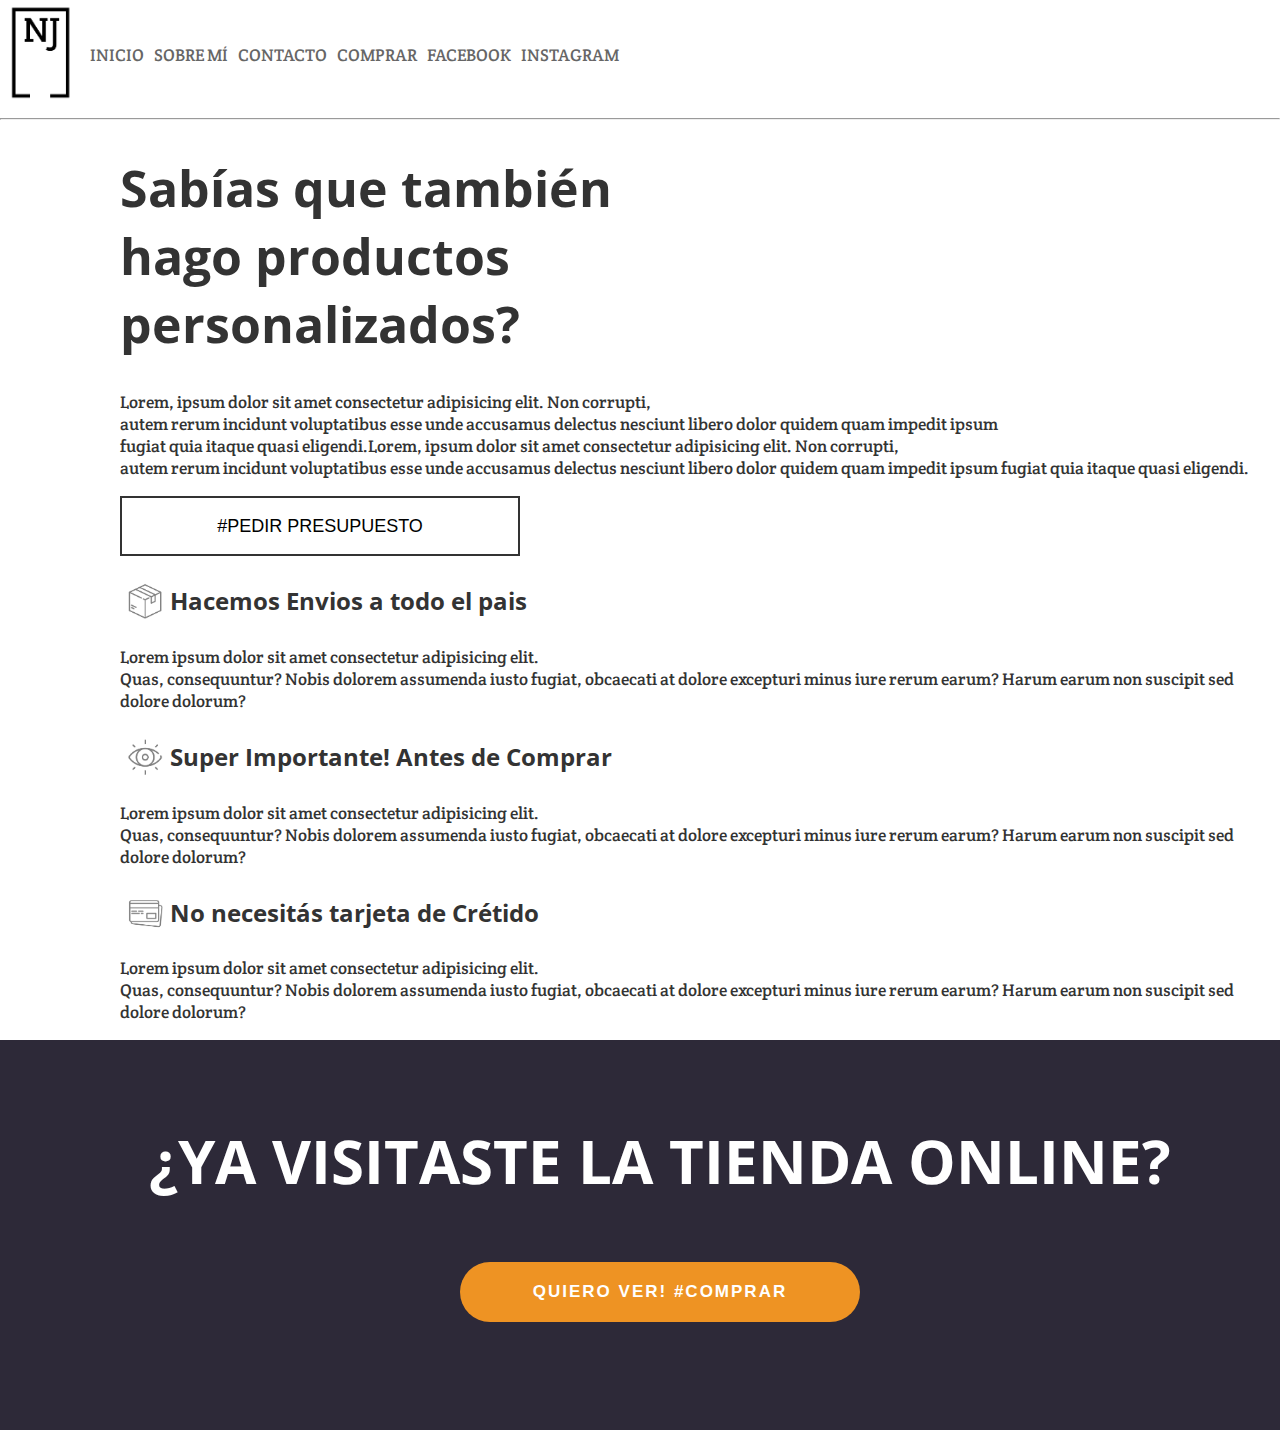
==== 6_7_Laboratorio 4/index.html @ 5b3bb69f "Primer commit" ====
<!DOCTYPE html>
<html lang="en">
<head>
    <meta charset="UTF-8">
    <meta name="viewport" content="width=device-width, initial-scale=1.0">
    <link rel="stylesheet" href="estilos.css">
    <title>Proyecto Web</title>
</head>

<body>
    <nav>
        <img src="imagenes/logo.jpg" alt="logo">
        <a href="index.html">Inicio</a>   
        <a href="sobreMi.html">Sobre Mí</a>
        <a href="contacto.html">Contacto</a>
        <a href="https://www.tiendanube.com/"> Comprar</a>     
        <a href="https://www.facebook.com/institutobabbage/" target="_blank"> Facebook</a>
        <a href="https://www.instagram.com/institutobabbage/" target="_blank">Instagram</a>
    </nav>

    <hr>
    <main>
        <div>
            <h1>Sabías que también <br>hago productos personalizados?</h1>
            <p> Lorem, ipsum dolor sit amet consectetur adipisicing elit. Non corrupti,<br> autem rerum incidunt voluptatibus esse unde accusamus delectus nesciunt libero dolor quidem quam impedit ipsum <br>fugiat quia itaque quasi eligendi.Lorem, ipsum dolor sit amet consectetur adipisicing elit. Non corrupti,<br> autem rerum incidunt voluptatibus esse unde accusamus delectus nesciunt libero dolor quidem quam impedit ipsum fugiat quia itaque quasi eligendi. </p>
        </div>
        <button>#Pedir Presupuesto</button>

        <h2><img src="imagenes/envios.jpg" alt="envios">  Hacemos Envios a todo el pais</h2>

        <p> Lorem ipsum dolor sit amet consectetur adipisicing elit.  <br>
            Quas, consequuntur? Nobis dolorem assumenda iusto fugiat, obcaecati at dolore excepturi minus iure rerum earum? Harum earum non suscipit sed dolore dolorum?</p>
        <div>  
            <h2><img src="imagenes/ojo.jpg" alt="ojo"> Super Importante! Antes de Comprar</h2>

            <p> Lorem ipsum dolor sit amet consectetur adipisicing elit.  <br>
                Quas, consequuntur? Nobis dolorem assumenda iusto fugiat, obcaecati at dolore excepturi minus iure rerum earum? Harum earum non suscipit sed dolore dolorum?</p>
            
                <h2><img src="imagenes/tarjetas.jpg" alt="tarjeta"> No necesitás tarjeta de Crétido</h2>

            <p> Lorem ipsum dolor sit amet consectetur adipisicing elit.  <br>
                Quas, consequuntur? Nobis dolorem assumenda iusto fugiat, obcaecati at dolore excepturi minus iure rerum earum? Harum earum non suscipit sed dolore dolorum?</p>
        </div>


        <div sty class="fb-post" data-href="https://es-la.facebook.com/institutobabbage/videos/curso-it-2022/331300315644437/" data-show-text="true" data-width="350">
        </div>
    </main>

    <footer>
        <h3>¿Ya visitaste la tienda online? </h3>
        <button>quiero ver! #comprar</button>
    </footer>
</body>
</html>
---- 6_7_Laboratorio 4/estilos.css ----
@import url('https://fonts.googleapis.com/css2?family=Crete+Round:ital@0;1&family=Open+Sans+Condensed:ital,wght@0,700;1,300&display=swap');
body { margin: 0; padding: 0; font-family: 'Crete Round', serif; color: #333;}
a { color: #666; text-transform: uppercase; text-decoration: none; margin-left: 10px;  }
a:hover { color:#EE9323; border-bottom: 1px solid #EE9323}
p , a{font-family:'Crete Round', serif; font-size: 17px;}
nav { display: flex; align-items: center;}

img { max-width: 100%; width: 80px; height: 110px;}

h1 { font-size: 50px; width: 500px ;}
main { margin-left: 120px; margin-bottom: 10px; }
button { font-size: 18px; width:400px; height:60px; border: 2px solid #333; background-color: transparent; text-transform: uppercase; padding: 5px; cursor:pointer;}
button:hover { font-weight: bold; }

h2 img { width: 50px; height: 50px;}

h2 { display: flex; align-items: center;}
h3 {  color: white; font-size: 60px; }
footer { background-color: #2D2938;height:350px; width: 100%; text-align: center; text-transform: uppercase; padding: 20px;}
footer button {
   cursor: pointer;
   color: white;
   background-color: #EE9323;
   border-radius:80px;
   font-size: 17px;
   border: none;
   font-weight:bold;
   letter-spacing: 2px;    
}
h1, h2, h3 { font-family: 'Open Sans Condensed', sans-serif; }

footer button:hover { color: black; border-color: gray; }
form { margin-left: 120px; margin-bottom: 80px;}
#Mensaje{ display: flex;}
input, textarea{
   border-radius: 3px;
}

table{
   border-collapse: collapse;
}
td, th {
   border: 1px solid #dddddd;
   text-align: left;
   padding: 8px;
 }
 
 tr:nth-child(even) {
   background-color: #dddddd;
 }

 iframe{
   border:none;
   overflow:hidden;
 }
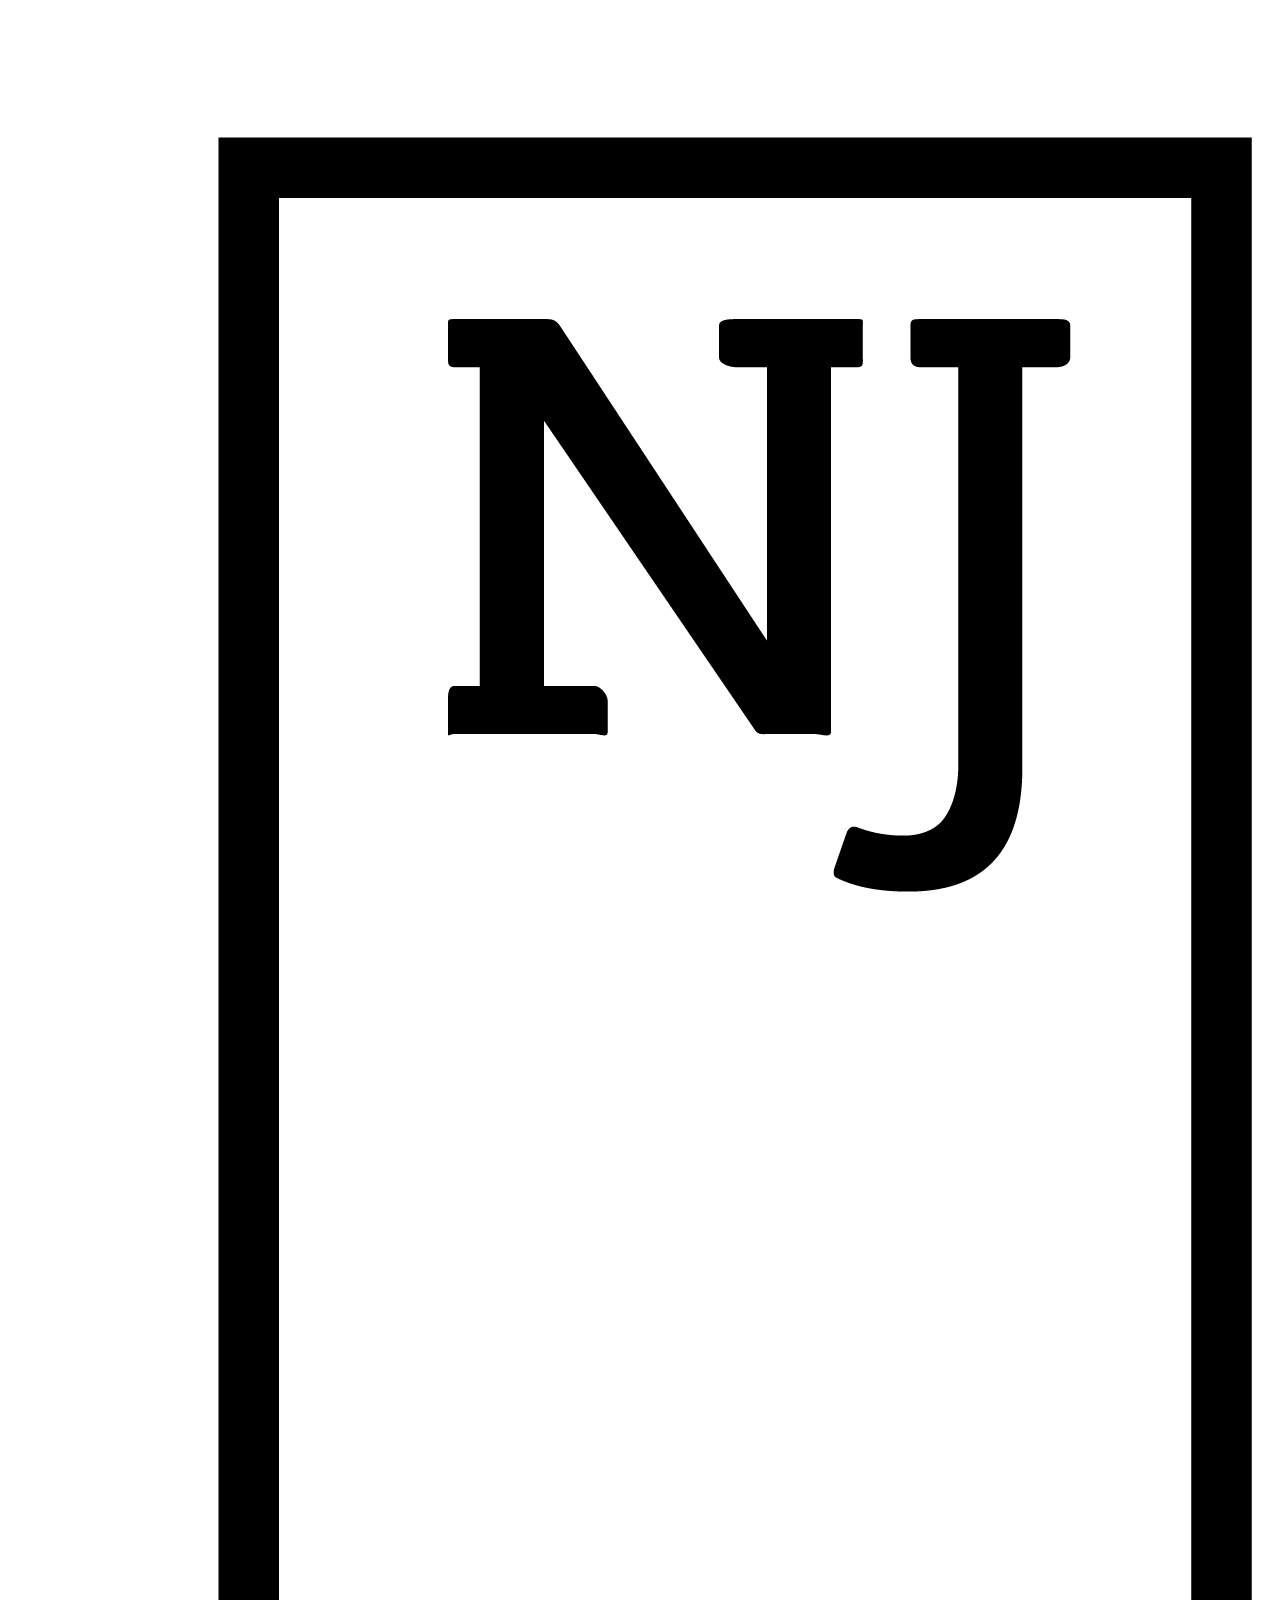
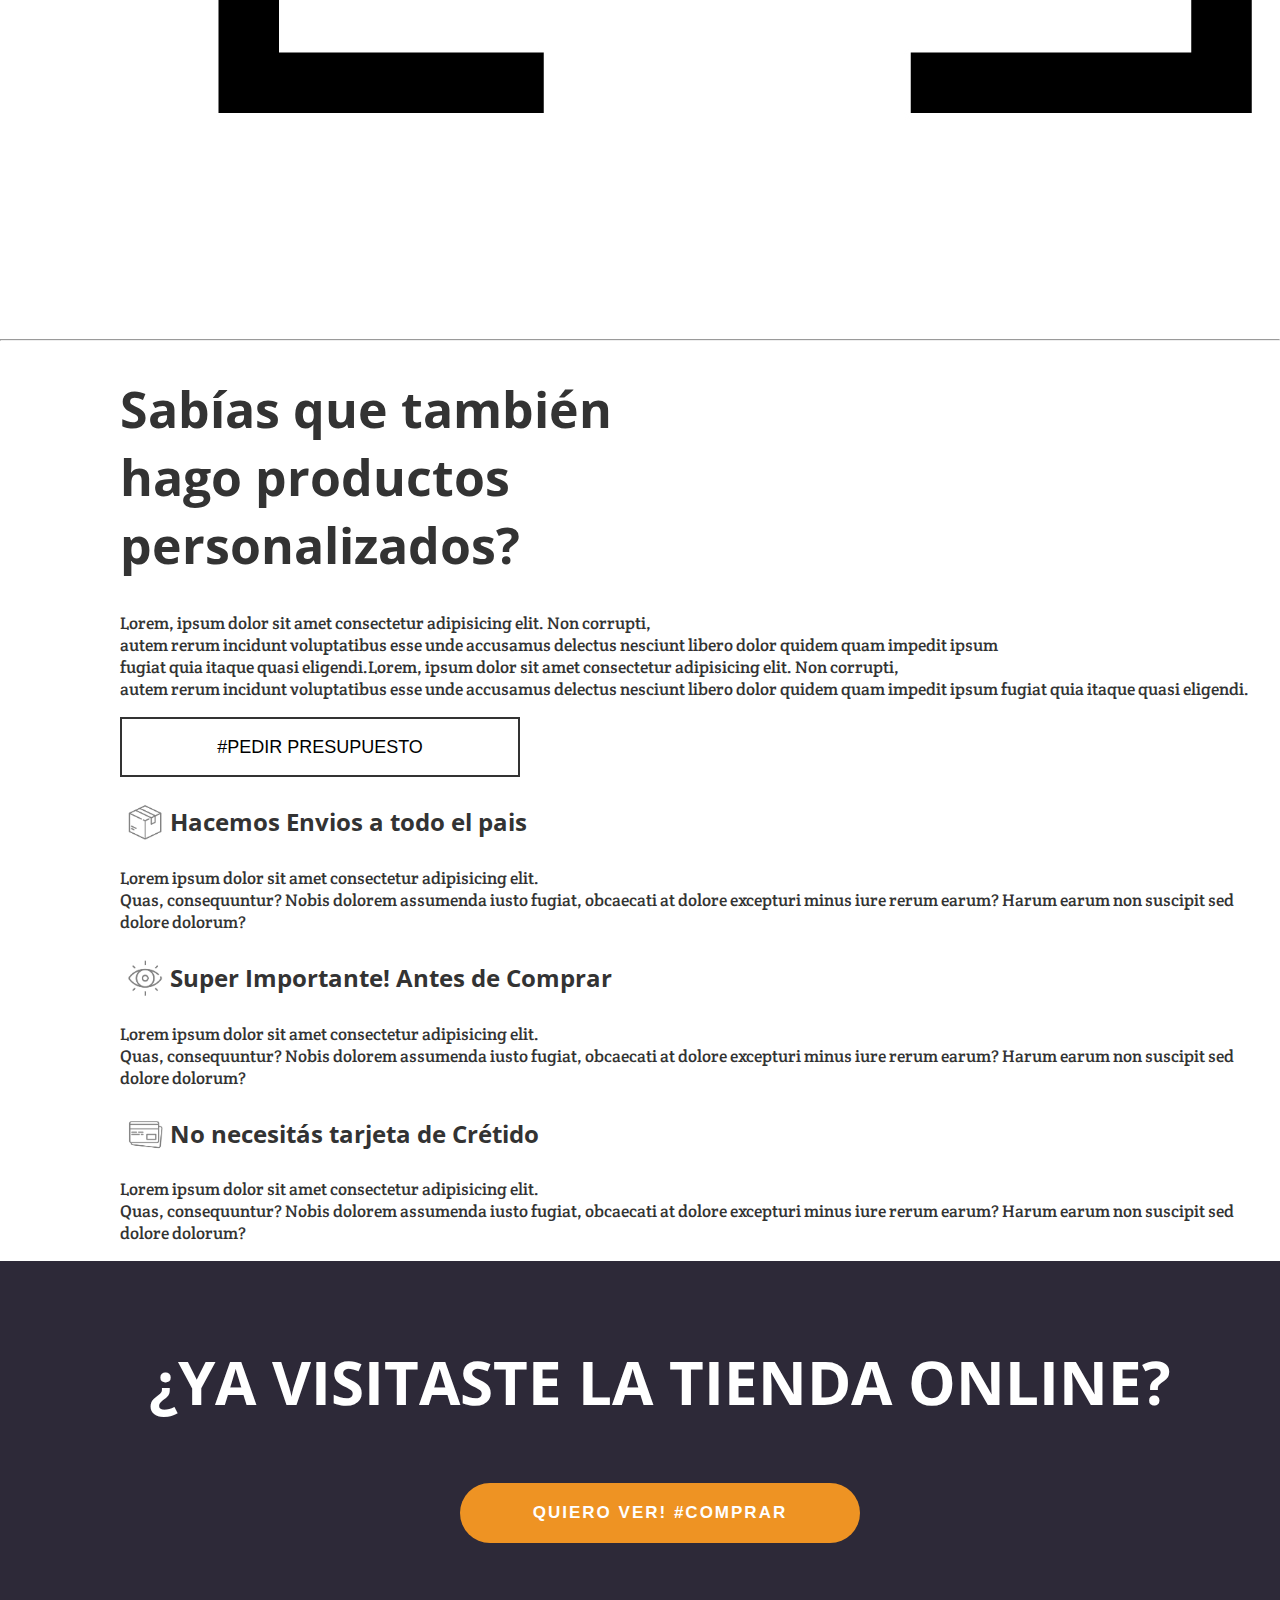
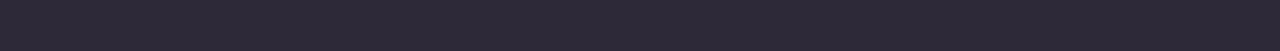
==== commit 9d7842ee: "Practicando con Javascript" ====
--- a/6_7_Laboratorio 4/index.html
+++ b/6_7_Laboratorio 4/index.html
@@ -4,6 +4,7 @@
     <meta charset="UTF-8">
     <meta name="viewport" content="width=device-width, initial-scale=1.0">
     <link rel="stylesheet" href="estilos.css">
+    <script src="carrito.js"></script>
     <title>Proyecto Web</title>
 </head>
 
@@ -13,7 +14,7 @@
         <a href="index.html">Inicio</a>   
         <a href="sobreMi.html">Sobre Mí</a>
         <a href="contacto.html">Contacto</a>
-        <a href="https://www.tiendanube.com/"> Comprar</a>     
+        <a href="productos.html"> Comprar</a>     
         <a href="https://www.facebook.com/institutobabbage/" target="_blank"> Facebook</a>
         <a href="https://www.instagram.com/institutobabbage/" target="_blank">Instagram</a>
     </nav>
@@ -24,7 +25,7 @@
             <h1>Sabías que también <br>hago productos personalizados?</h1>
             <p> Lorem, ipsum dolor sit amet consectetur adipisicing elit. Non corrupti,<br> autem rerum incidunt voluptatibus esse unde accusamus delectus nesciunt libero dolor quidem quam impedit ipsum <br>fugiat quia itaque quasi eligendi.Lorem, ipsum dolor sit amet consectetur adipisicing elit. Non corrupti,<br> autem rerum incidunt voluptatibus esse unde accusamus delectus nesciunt libero dolor quidem quam impedit ipsum fugiat quia itaque quasi eligendi. </p>
         </div>
-        <button>#Pedir Presupuesto</button>
+        <button onclick="alert('Esta es mi primer alerta')" >#Pedir Presupuesto</button>
 
         <h2><img src="imagenes/envios.jpg" alt="envios">  Hacemos Envios a todo el pais</h2>
 
--- a/6_7_Laboratorio 4/estilos.css
+++ b/6_7_Laboratorio 4/estilos.css
@@ -5,7 +5,6 @@
 p , a{font-family:'Crete Round', serif; font-size: 17px;}
 nav { display: flex; align-items: center;}
 
-img { max-width: 100%; width: 80px; height: 110px;}
 
 h1 { font-size: 50px; width: 500px ;}
 main { margin-left: 120px; margin-bottom: 10px; }
